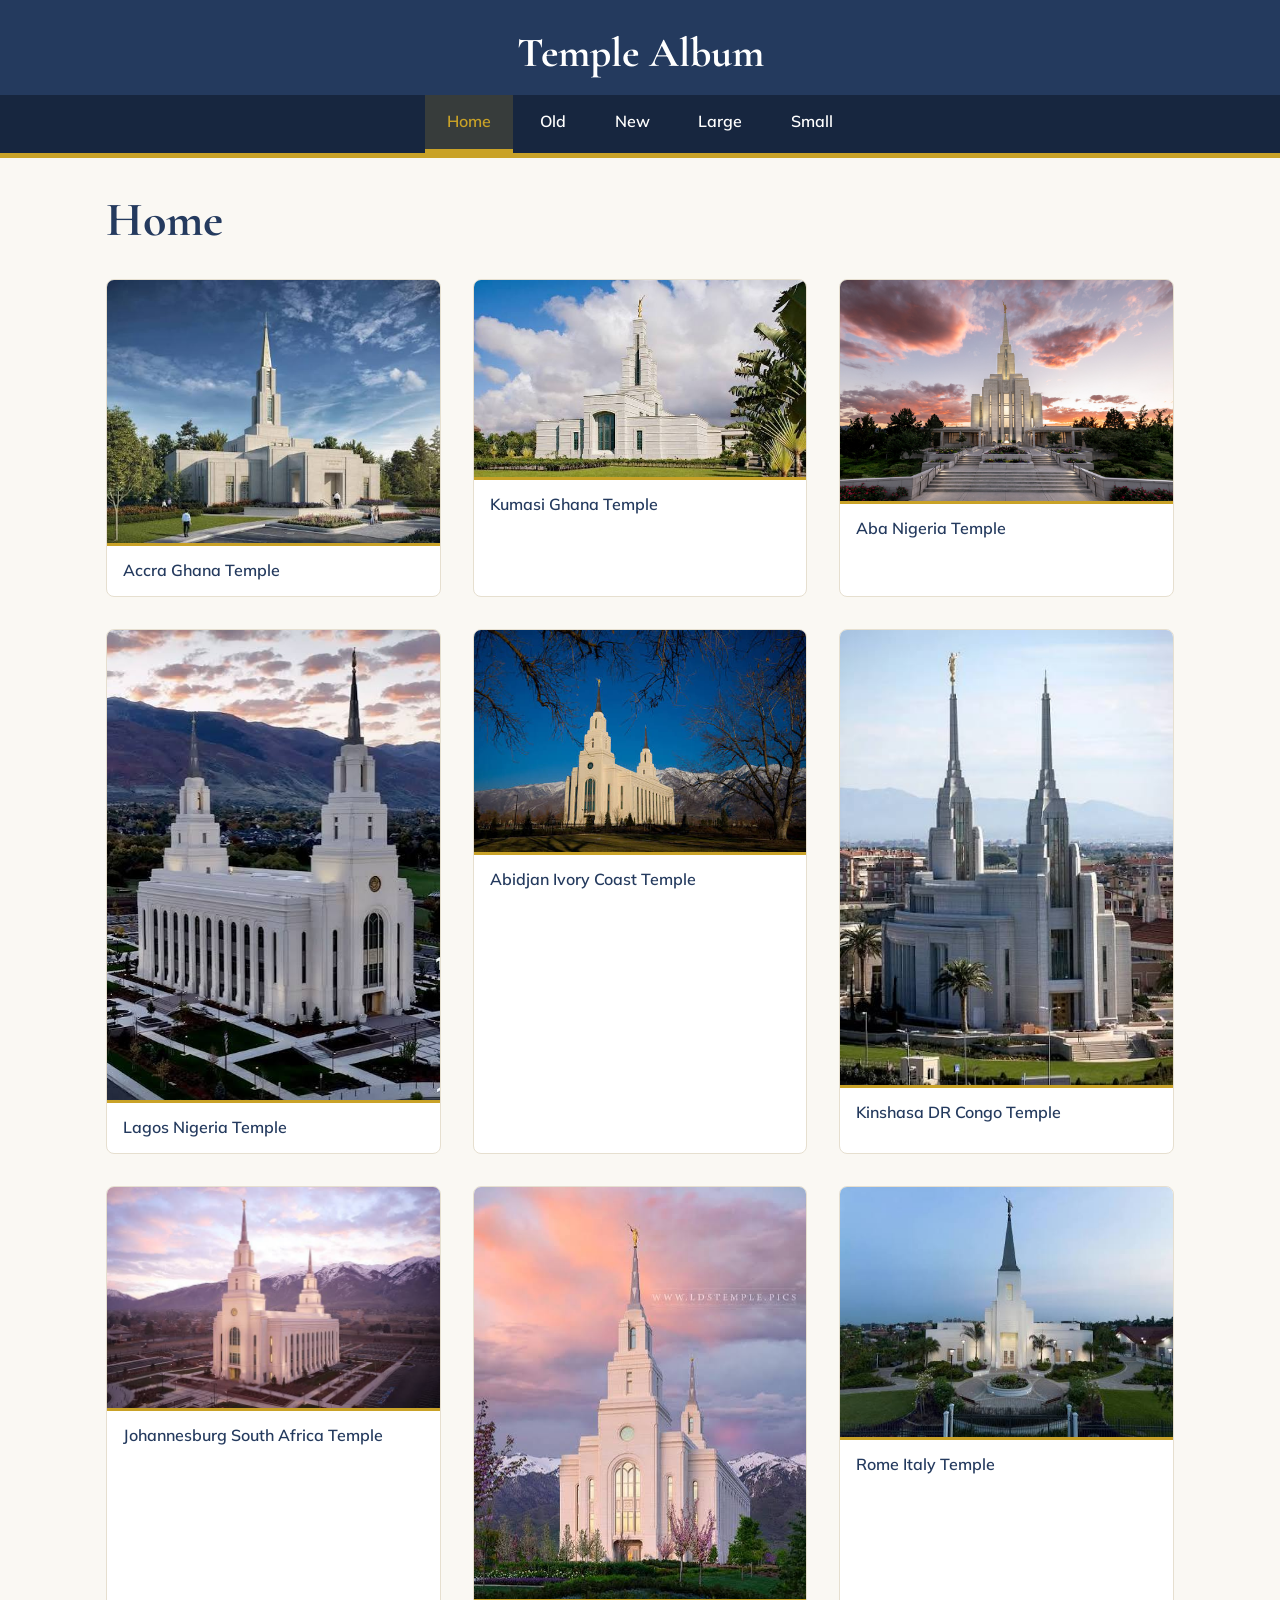
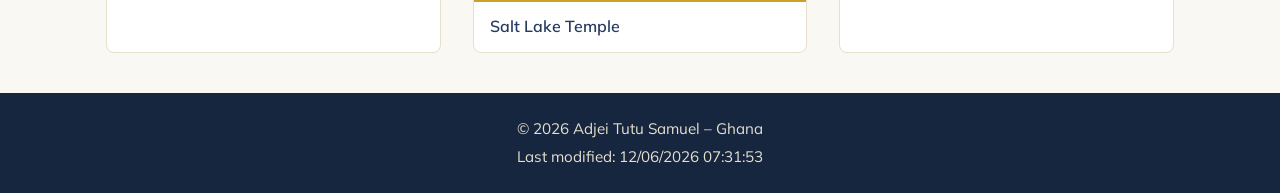
==== week02/temples.html @ 95c9914a "Add temple album assignment Co-authored-by: Copilot <223556219+Copilot@users.noreply.github.com>" ====
<!DOCTYPE html>
<html lang="en">
<head>
  <meta charset="UTF-8">
  <meta name="viewport" content="width=device-width, initial-scale=1.0">
  <title>Temple Album – WDD 131 – Adjei Tutu Samuel</title>
  <meta name="description" content="Temple Album, a responsive picture album page for WDD 131 – Dynamic Web Fundamentals by Adjei Tutu Samuel: temples, photos, responsive design, hamburger menu.">
  <meta name="author" content="Adjei Tutu Samuel">
  <link rel="preconnect" href="https://fonts.googleapis.com">
  <link rel="preconnect" href="https://fonts.gstatic.com" crossorigin>
  <link href="https://fonts.googleapis.com/css2?family=Cormorant+Garamond:wght@600;700&family=Mulish:wght@400;600&display=swap" rel="stylesheet">
  <link rel="stylesheet" href="styles/temples.css">
  <link rel="stylesheet" href="styles/temples-large.css">
  <script src="scripts/temples.js" defer></script>
</head>
<body>
  <header>
    <div class="header-bar">
      <span class="site-title">Temple Album</span>
      <button id="menu" type="button" aria-label="Toggle navigation menu" aria-expanded="false" aria-controls="primary-nav">&#9776;</button>
    </div>
    <nav id="primary-nav" aria-label="Main navigation">
      <a href="#" class="active">Home</a>
      <a href="#">Old</a>
      <a href="#">New</a>
      <a href="#">Large</a>
      <a href="#">Small</a>
    </nav>
  </header>

  <main>
    <h1>Home</h1>
    <div class="gallery">
      <figure>
        <img src="images/temp 1.jfif" alt="Accra Ghana Temple" width="640" height="420" loading="lazy">
        <figcaption>Accra Ghana Temple</figcaption>
      </figure>
      <figure>
        <img src="images/temp 2.jfif" alt="Kumasi Ghana Temple" width="640" height="420" loading="lazy">
        <figcaption>Kumasi Ghana Temple</figcaption>
      </figure>
      <figure>
        <img src="images/temp 3.jpg" alt="Aba Nigeria Temple" width="640" height="420" loading="lazy">
        <figcaption>Aba Nigeria Temple</figcaption>
      </figure>
      <figure>
        <img src="images/temp 4.jfif" alt="Lagos Nigeria Temple" width="640" height="420" loading="lazy">
        <figcaption>Lagos Nigeria Temple</figcaption>
      </figure>
      <figure>
        <img src="images/temp55.jfif" alt="Abidjan Ivory Coast Temple" width="640" height="420" loading="lazy">
        <figcaption>Abidjan Ivory Coast Temple</figcaption>
      </figure>
      <figure>
        <img src="images/temp 6.jfif" alt="Kinshasa Democratic Republic of the Congo Temple" width="640" height="420" loading="lazy">
        <figcaption>Kinshasa DR Congo Temple</figcaption>
      </figure>
      <figure>
        <img src="images/temp 7.jfif" alt="Johannesburg South Africa Temple" width="640" height="420" loading="lazy">
        <figcaption>Johannesburg South Africa Temple</figcaption>
      </figure>
      <figure>
        <img src="images/temp 8.jfif" alt="Salt Lake Temple" width="640" height="420" loading="lazy">
        <figcaption>Salt Lake Temple</figcaption>
      </figure>
      <figure>
        <img src="images/temp 9.jfif" alt="Rome Italy Temple" width="640" height="420" loading="lazy">
        <figcaption>Rome Italy Temple</figcaption>
      </figure>
    </div>
  </main>

  <footer>
    <p>&copy; <span id="currentyear"></span> Adjei Tutu Samuel &ndash; Ghana</p>
    <p id="lastModified"></p>
  </footer>
</body>
</html>
---- week02/styles/temples.css ----
/* Mobile-first base styles */
:root {
  --indigo: #243a5e;
  --indigo-dark: #17263f;
  --sand: #faf8f3;
  --stone: #e6dfcf;
  --gold: #c9a227;
  --ink: #1d2433;
  --font-display: "Cormorant Garamond", Georgia, serif;
  --font-body: "Mulish", Arial, sans-serif;
}

*,
*::before,
*::after {
  box-sizing: border-box;
}

body {
  margin: 0;
  background: var(--sand);
  color: var(--ink);
  font-family: var(--font-body);
  font-size: 1rem;
  line-height: 1.6;
}

/* ---------- Header and hamburger ---------- */
header {
  background: var(--indigo);
  color: #fff;
  border-bottom: 5px solid var(--gold);
}

.header-bar {
  display: flex;
  align-items: center;
  justify-content: space-between;
  padding: 0.75rem 1rem;
}

.site-title {
  font-family: var(--font-display);
  font-size: 1.9rem;
  font-weight: 700;
}

#menu {
  background: none;
  border: 2px solid var(--gold);
  border-radius: 6px;
  color: #fff;
  font-size: 1.6rem;
  line-height: 1;
  padding: 0.25rem 0.65rem;
  cursor: pointer;
}

#menu:hover,
#menu:focus-visible {
  background: var(--gold);
  color: var(--indigo-dark);
}

/* ---------- Navigation (Flex) ---------- */
nav {
  display: none;
  flex-direction: column;
  background: var(--indigo-dark);
}

nav.open {
  display: flex;
}

nav a {
  color: #fff;
  text-decoration: none;
  font-weight: 600;
  padding: 0.85rem 1.25rem;
  border-top: 1px solid rgba(255, 255, 255, 0.15);
  border-left: 5px solid transparent;
  transition: background-color 0.25s ease, border-color 0.25s ease, color 0.25s ease;
}

nav a:hover,
nav a:focus-visible,
nav a.active {
  background: rgba(201, 162, 39, 0.18);
  border-left-color: var(--gold);
  color: var(--gold);
}

/* ---------- Main and gallery (Grid) ---------- */
main {
  max-width: 1100px;
  margin: 0 auto;
  padding: 1.5rem 1rem 2.5rem;
}

h1 {
  font-family: var(--font-display);
  font-size: 2.4rem;
  color: var(--indigo);
  margin: 0 0 1.25rem;
}

.gallery {
  display: grid;
  grid-template-columns: 1fr; /* one column in the mobile view */
  gap: 1.5rem;
}

figure {
  margin: 0;
  background: #fff;
  border: 1px solid var(--stone);
  border-radius: 8px;
  overflow: hidden;
}

figure img {
  display: block;
  width: 100%;
  height: auto;
}

figcaption {
  padding: 0.75rem 1rem;
  font-weight: 600;
  color: var(--indigo);
  border-top: 3px solid var(--gold);
}

/* ---------- Footer ---------- */
footer {
  background: var(--indigo-dark);
  color: var(--stone);
  text-align: center;
  padding: 1.25rem 1rem;
  font-size: 0.95rem;
}

footer p {
  margin: 0.25rem 0;
}
---- week02/styles/temples-large.css ----
/* Larger view: 700px and up */
@media (min-width: 700px) {
  .header-bar {
    justify-content: center;
    padding: 1.25rem 1rem 0.5rem;
  }

  .site-title {
    font-size: 2.6rem;
  }

  /* The hamburger button is for the mobile view only */
  #menu {
    display: none;
  }

  nav,
  nav.open {
    display: flex;
    flex-direction: row;
    justify-content: center;
    gap: 0.25rem;
    padding: 0 1rem;
  }

  nav a {
    border-top: none;
    border-left: none;
    border-bottom: 4px solid transparent;
    padding: 0.9rem 1.4rem;
  }

  nav a:hover,
  nav a:focus-visible,
  nav a.active {
    background: rgba(201, 162, 39, 0.18);
    border-bottom-color: var(--gold);
  }

  h1 {
    font-size: 3rem;
  }

  .gallery {
    grid-template-columns: repeat(auto-fit, minmax(280px, 1fr));
    gap: 2rem;
  }
}
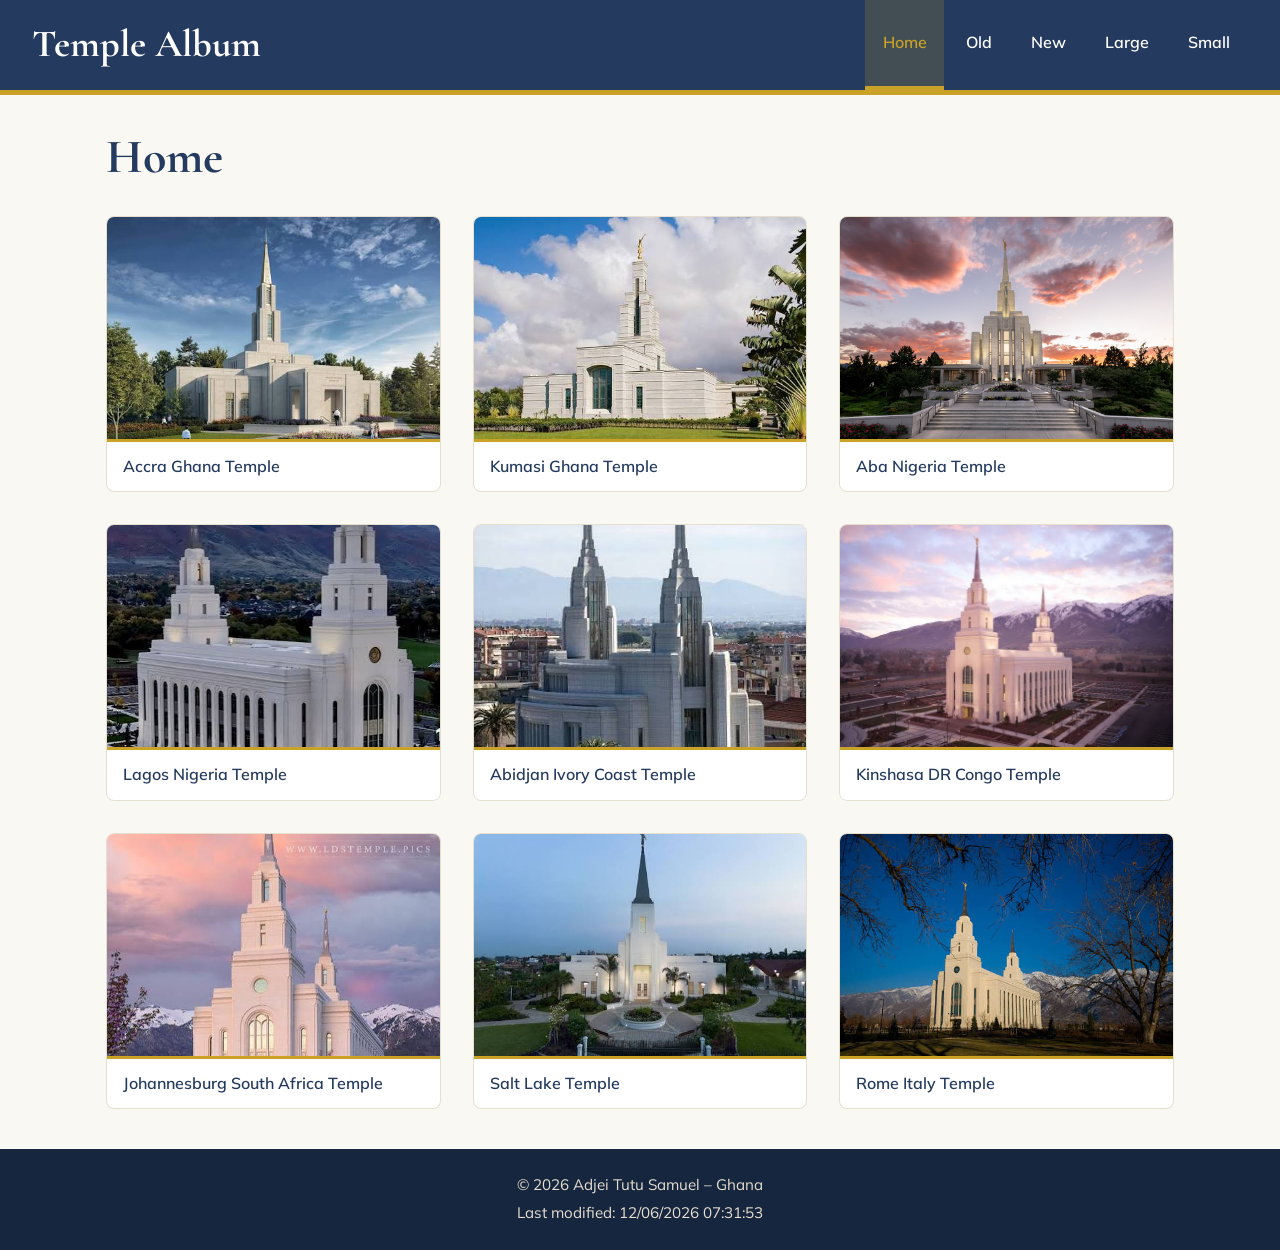
==== commit 2a9dd9b8: "Complete week 2 temple album Co-authored-by: Copilot <223556219+Copilot@users.noreply.github.com>" ====
--- a/week02/temples.html
+++ b/week02/temples.html
@@ -32,39 +32,39 @@
     <h1>Home</h1>
     <div class="gallery">
       <figure>
-        <img src="images/temp 1.jfif" alt="Accra Ghana Temple" width="640" height="420" loading="lazy">
+        <img src="images/temp 1.jfif" alt="Accra Ghana Temple" width="640" height="427" loading="lazy">
         <figcaption>Accra Ghana Temple</figcaption>
       </figure>
       <figure>
-        <img src="images/temp 2.jfif" alt="Kumasi Ghana Temple" width="640" height="420" loading="lazy">
+        <img src="images/temp 2.jfif" alt="Kumasi Ghana Temple" width="640" height="427" loading="lazy">
         <figcaption>Kumasi Ghana Temple</figcaption>
       </figure>
       <figure>
-        <img src="images/temp 3.jpg" alt="Aba Nigeria Temple" width="640" height="420" loading="lazy">
+        <img src="images/temp 3.jpg" alt="Aba Nigeria Temple" width="640" height="427" loading="lazy">
         <figcaption>Aba Nigeria Temple</figcaption>
       </figure>
       <figure>
-        <img src="images/temp 4.jfif" alt="Lagos Nigeria Temple" width="640" height="420" loading="lazy">
+        <img src="images/temp 4.jfif" alt="Lagos Nigeria Temple" width="640" height="427" loading="lazy">
         <figcaption>Lagos Nigeria Temple</figcaption>
       </figure>
       <figure>
-        <img src="images/temp55.jfif" alt="Abidjan Ivory Coast Temple" width="640" height="420" loading="lazy">
+        <img src="images/temp 6.jfif" alt="Abidjan Ivory Coast Temple" width="640" height="427" loading="lazy">
         <figcaption>Abidjan Ivory Coast Temple</figcaption>
       </figure>
       <figure>
-        <img src="images/temp 6.jfif" alt="Kinshasa Democratic Republic of the Congo Temple" width="640" height="420" loading="lazy">
+        <img src="images/temp 7.jfif" alt="Kinshasa Democratic Republic of the Congo Temple" width="640" height="427" loading="lazy">
         <figcaption>Kinshasa DR Congo Temple</figcaption>
       </figure>
       <figure>
-        <img src="images/temp 7.jfif" alt="Johannesburg South Africa Temple" width="640" height="420" loading="lazy">
+        <img src="images/temp 8.jfif" alt="Johannesburg South Africa Temple" width="640" height="427" loading="lazy">
         <figcaption>Johannesburg South Africa Temple</figcaption>
       </figure>
       <figure>
-        <img src="images/temp 8.jfif" alt="Salt Lake Temple" width="640" height="420" loading="lazy">
+        <img src="images/temp 9.jfif" alt="Salt Lake Temple" width="640" height="427" loading="lazy">
         <figcaption>Salt Lake Temple</figcaption>
       </figure>
       <figure>
-        <img src="images/temp 9.jfif" alt="Rome Italy Temple" width="640" height="420" loading="lazy">
+        <img src="images/temp55.jfif" alt="Rome Italy Temple" width="640" height="427" loading="lazy">
         <figcaption>Rome Italy Temple</figcaption>
       </figure>
     </div>
--- a/week02/styles/temples.css
+++ b/week02/styles/temples.css
@@ -123,6 +123,8 @@
   display: block;
   width: 100%;
   height: auto;
+  aspect-ratio: 3 / 2;   /* every photo gets the same frame */
+  object-fit: cover;     /* crop to fill instead of stretching */
 }
 
 figcaption {
--- a/week02/styles/temples-large.css
+++ b/week02/styles/temples-large.css
@@ -1,12 +1,19 @@
 /* Larger view: 700px and up */
 @media (min-width: 700px) {
+  /* Title on the left, nav links on the right */
+  header {
+    display: flex;
+    align-items: stretch;
+    justify-content: space-between;
+    padding: 0 2rem;
+  }
+
   .header-bar {
-    justify-content: center;
-    padding: 1.25rem 1rem 0.5rem;
+    padding: 0.9rem 0;
   }
 
   .site-title {
-    font-size: 2.6rem;
+    font-size: 2.4rem;
   }
 
   /* The hamburger button is for the mobile view only */
@@ -18,16 +25,20 @@
   nav.open {
     display: flex;
     flex-direction: row;
-    justify-content: center;
+    justify-content: flex-end;
+    align-items: stretch;
     gap: 0.25rem;
-    padding: 0 1rem;
+    background: none;
+    padding: 0;
   }
 
   nav a {
+    display: flex;
+    align-items: center;
     border-top: none;
     border-left: none;
     border-bottom: 4px solid transparent;
-    padding: 0.9rem 1.4rem;
+    padding: 0 1.1rem;
   }
 
   nav a:hover,
